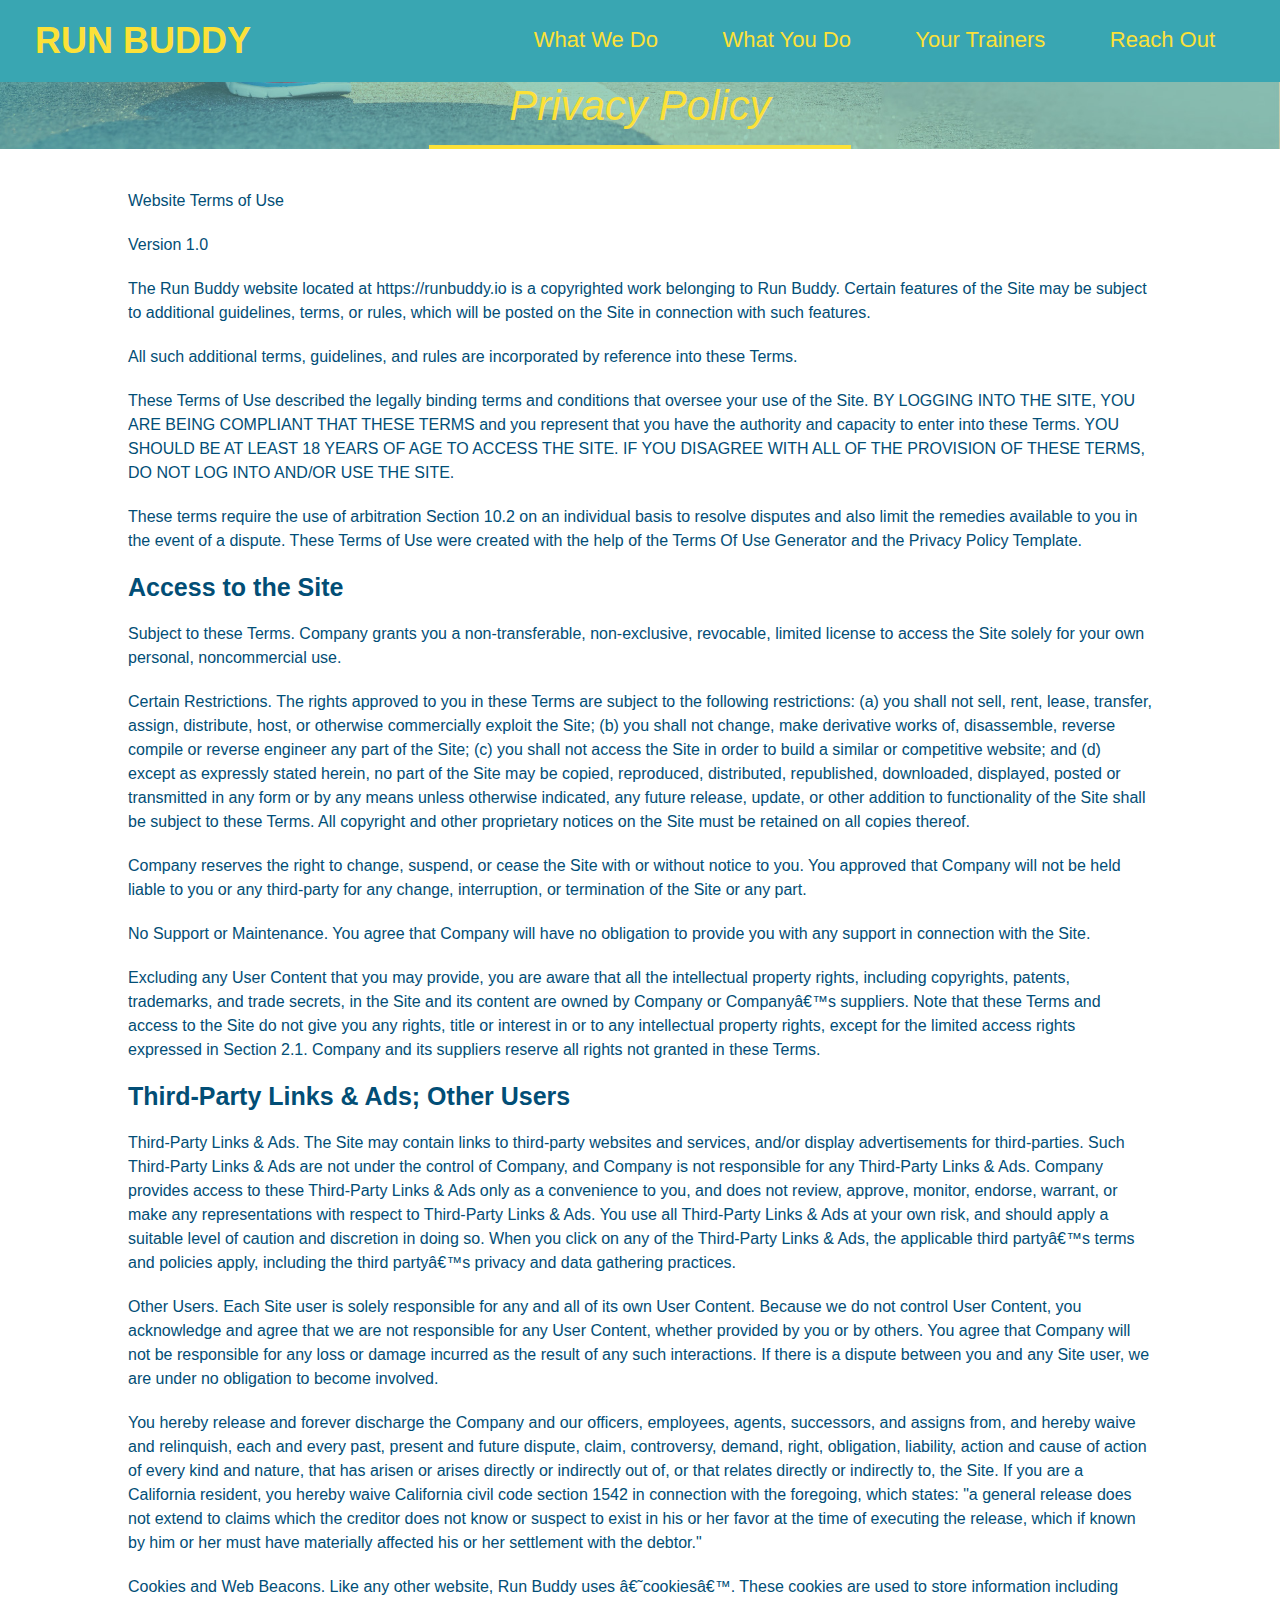
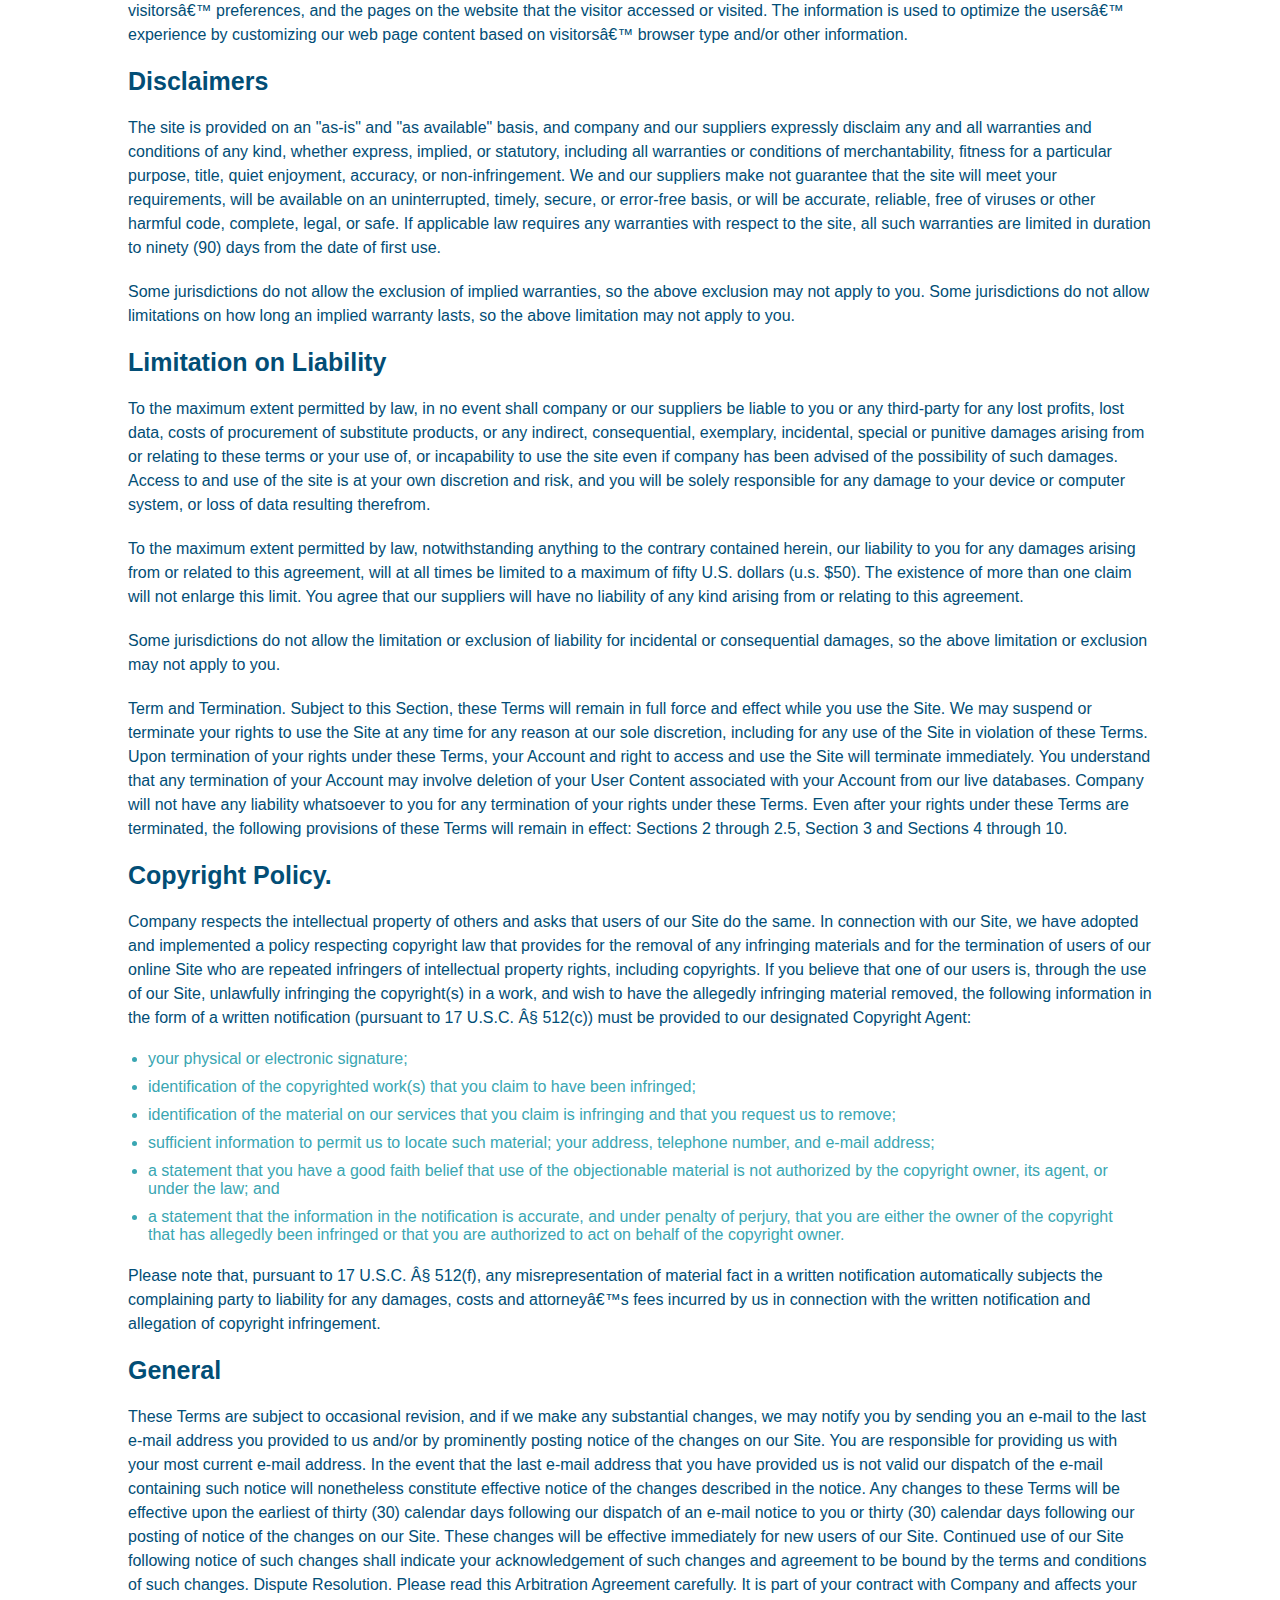
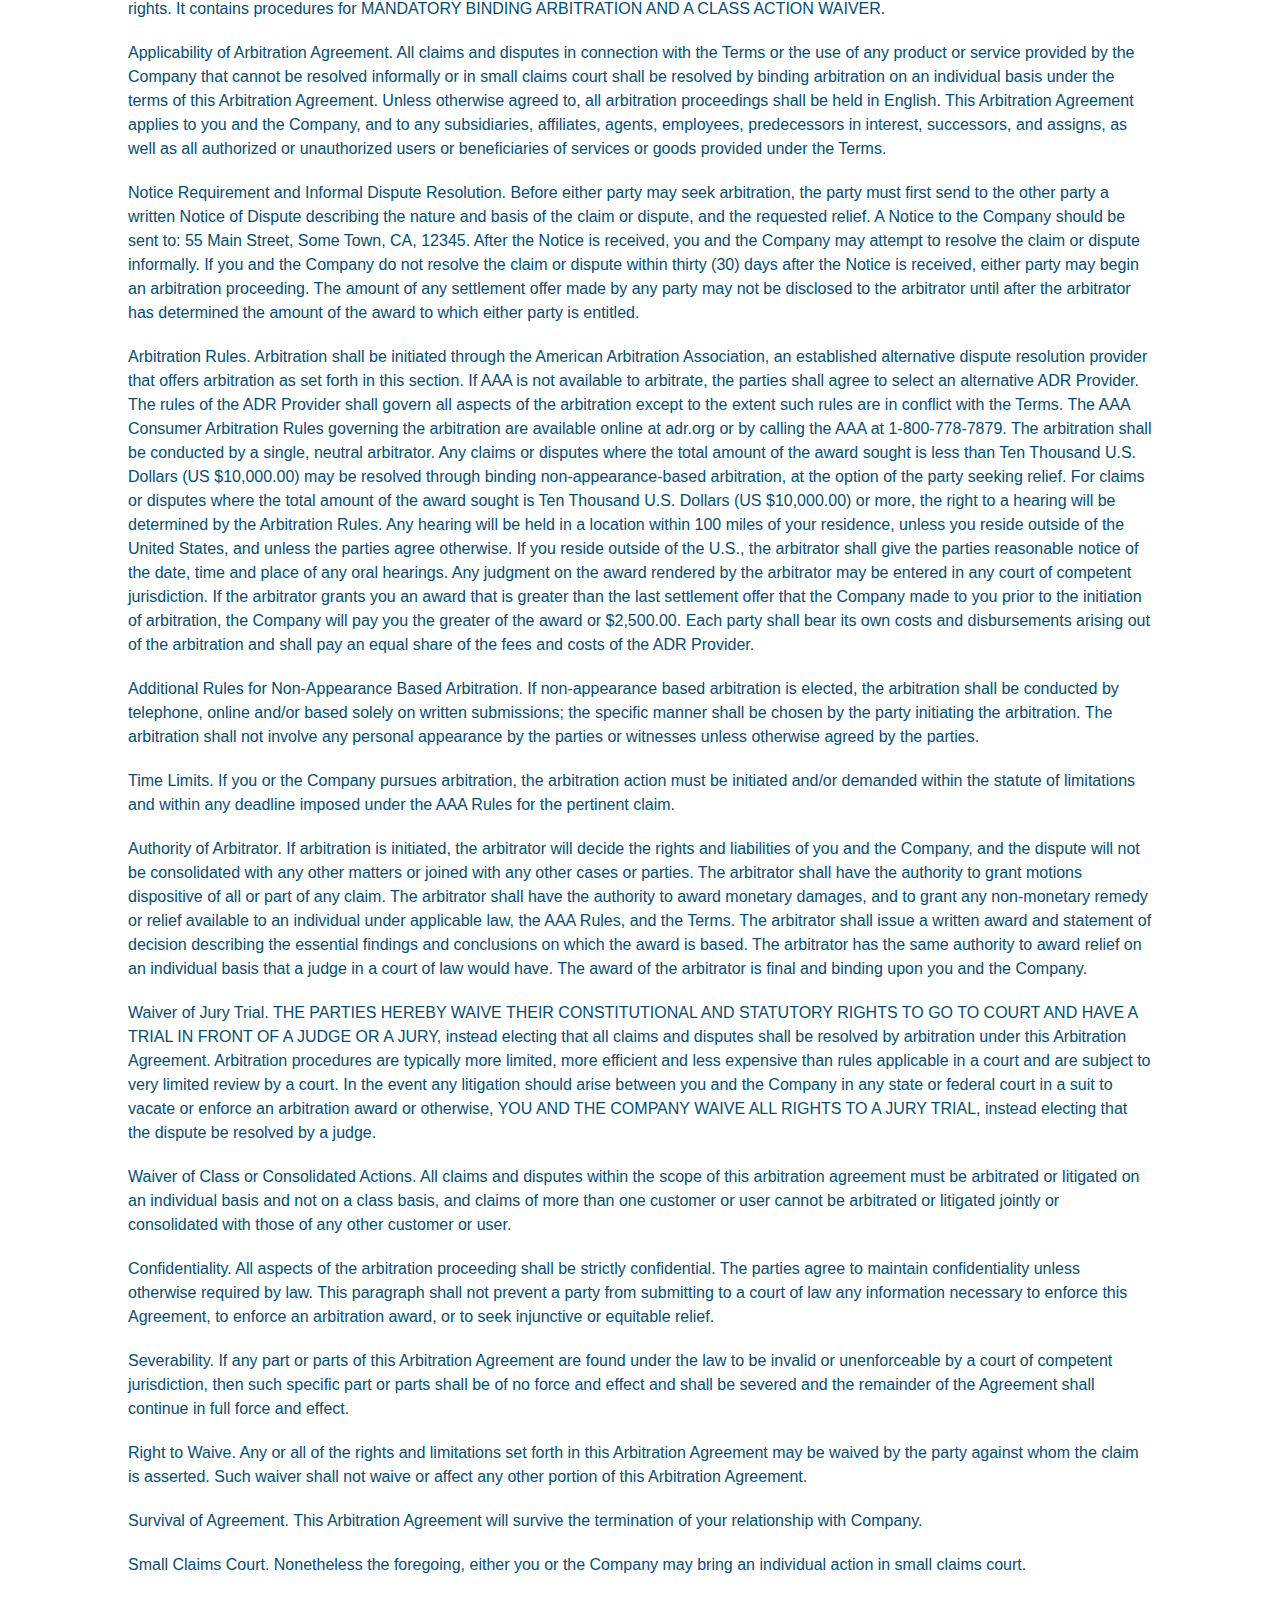
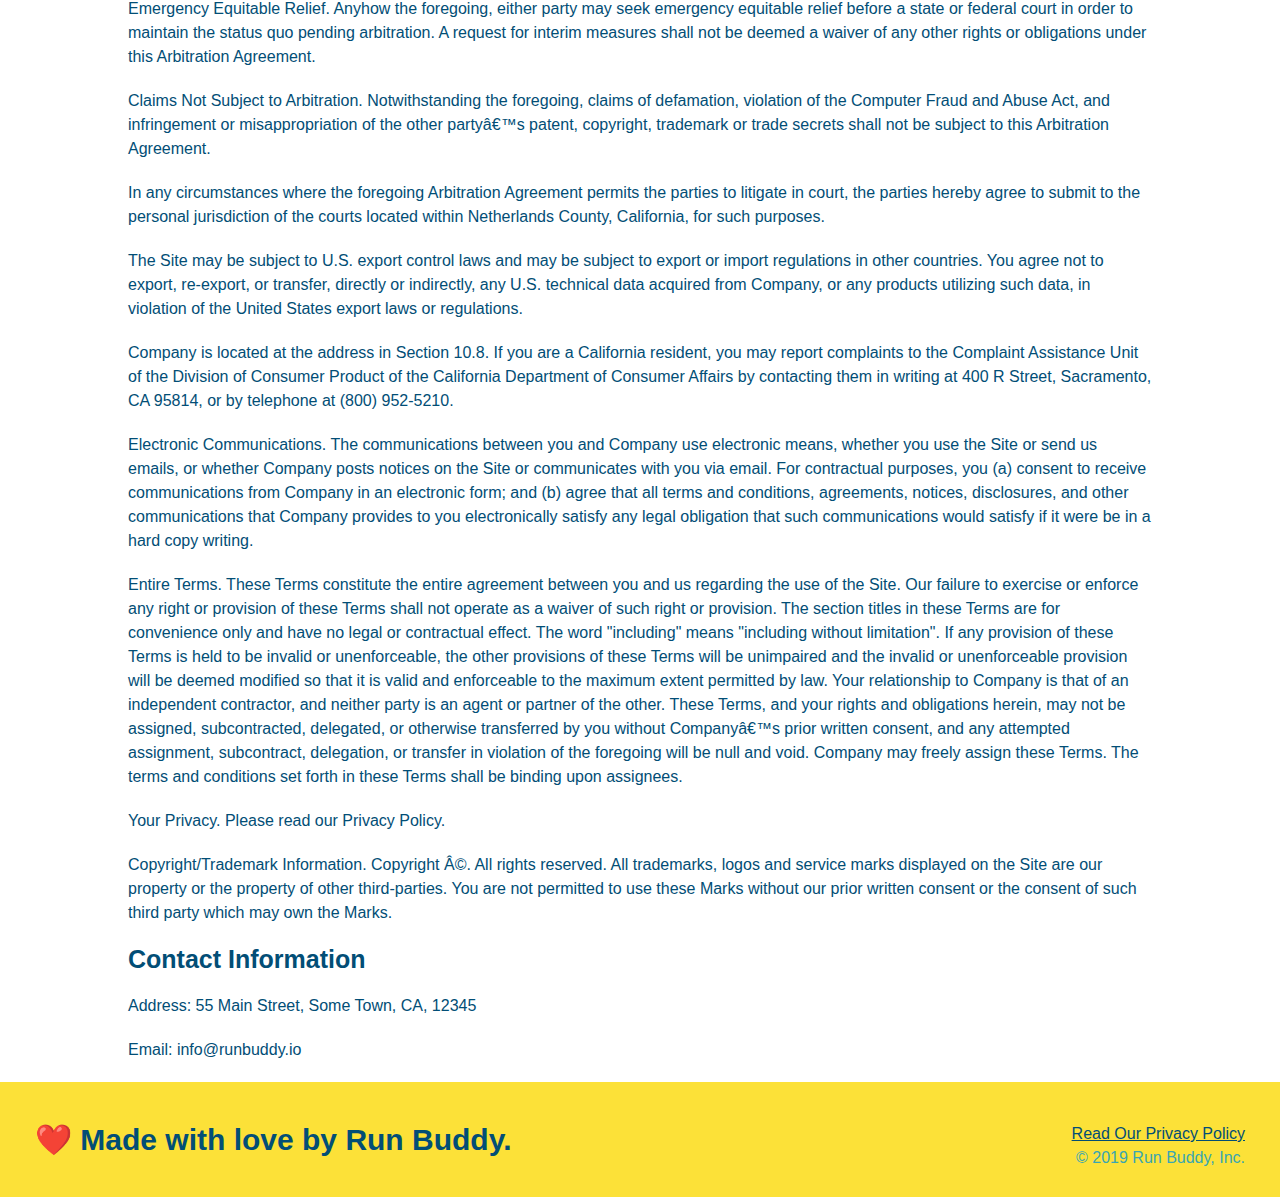
==== privacy-policy.html @ c43a4886 "added privacy policy" ====
<!DOCTYPE html>
<html lang="en">
  
<head>
    <meta charset="UTF-8" />
    <title>Privacy Policy- Run Buddy</title>
    <link rel="stylesheet" href="./assets/css/style.css" />
    <link rel="stylesheet" href="./assets/css/secondary-styles.css" />
  </head>
  
  <body>
<header>
  <h1>
    <a href ="/">
      RUN BUDDY
    </a>
  </h1>
  <nav>
    <ul>
      <li>
        <a href="./index.html#what-we-do">What We Do</a>
      </li>

      <li>
      <a href ="./index.html#what-you-do">What You Do</a>
    </li>

    <li>
      <a href ="./index.html#your-trainers">Your Trainers</a>
    </li>

    <li>
      <a href = "./index.html#reach-out">Reach Out</a>
    </li>

    </ul>
  </nav>
</header>

<section class="hero">
  <h2 class="page-title">
    Privacy Policy
  </h2>
</section>

<article class="secondary-content">

  <p>
    Website Terms of Use
  </p>

  <p>
    Version 1.0
  </p>

  <p>
    The Run Buddy website located at https://runbuddy.io is a copyrighted work belonging to Run Buddy. Certain
    features of the Site may be subject to additional guidelines, terms, or rules, which will be posted on the Site
    in connection with such features.
  </p>

  <p>
    All such additional terms, guidelines, and rules are incorporated by reference into these Terms.
  </p>

  <p>
    These Terms of Use described the legally binding terms and conditions that oversee your use of the Site. BY
    LOGGING INTO THE SITE, YOU ARE BEING COMPLIANT THAT THESE TERMS and you represent that you have the authority
    and capacity to enter into these Terms. YOU SHOULD BE AT LEAST 18 YEARS OF AGE TO ACCESS THE SITE. IF YOU
    DISAGREE WITH ALL OF THE PROVISION OF THESE TERMS, DO NOT LOG INTO AND/OR USE THE SITE.
  </p>

  <p>
    These terms require the use of arbitration Section 10.2 on an individual basis to resolve disputes and also
    limit the remedies available to you in the event of a dispute. These Terms of Use were created with the help of
    the Terms Of Use Generator and the Privacy Policy Template.
  </p>

  <h3>
    Access to the Site
  </h3>

  <p>
    Subject to these Terms. Company grants you a non-transferable, non-exclusive, revocable, limited license to
    access the Site solely for your own personal, noncommercial use.
  </p>

  <p>
    Certain Restrictions. The rights approved to you in these Terms are subject to the following restrictions: (a)
    you shall not sell, rent, lease, transfer, assign, distribute, host, or otherwise commercially exploit the Site;
    (b) you shall not change, make derivative works of, disassemble, reverse compile or reverse engineer any part of
    the Site; (c) you shall not access the Site in order to build a similar or competitive website; and (d) except
    as expressly stated herein, no part of the Site may be copied, reproduced, distributed, republished, downloaded,
    displayed, posted or transmitted in any form or by any means unless otherwise indicated, any future release,
    update, or other addition to functionality of the Site shall be subject to these Terms. All copyright and other
    proprietary notices on the Site must be retained on all copies thereof.
  </p>

  <p>
    Company reserves the right to change, suspend, or cease the Site with or without notice to you. You approved
    that Company will not be held liable to you or any third-party for any change, interruption, or termination of
    the Site or any part.
  </p>

  <p>
    No Support or Maintenance. You agree that Company will have no obligation to provide you with any support in
    connection with the Site.
  </p>

  <p>
    Excluding any User Content that you may provide, you are aware that all the intellectual property rights,
    including copyrights, patents, trademarks, and trade secrets, in the Site and its content are owned by Company
    or Companyâ€™s suppliers. Note that these Terms and access to the Site do not give you any rights, title or
    interest in or to any intellectual property rights, except for the limited access rights expressed in Section
    2.1. Company and its suppliers reserve all rights not granted in these Terms.
  </p>

  <h3>
    Third-Party Links & Ads; Other Users
  </h3>

  <p>
    Third-Party Links & Ads. The Site may contain links to third-party websites and services, and/or display
    advertisements for third-parties. Such Third-Party Links & Ads are not under the control of Company, and Company
    is not responsible for any Third-Party Links & Ads. Company provides access to these Third-Party Links & Ads
    only as a convenience to you, and does not review, approve, monitor, endorse, warrant, or make any
    representations with respect to Third-Party Links & Ads. You use all Third-Party Links & Ads at your own risk,
    and should apply a suitable level of caution and discretion in doing so. When you click on any of the
    Third-Party Links & Ads, the applicable third partyâ€™s terms and policies apply, including the third partyâ€™s
    privacy and data gathering practices.
  </p>

  <p>
    Other Users. Each Site user is solely responsible for any and all of its own User Content. Because we do not
    control User Content, you acknowledge and agree that we are not responsible for any User Content, whether
    provided by you or by others. You agree that Company will not be responsible for any loss or damage incurred as
    the result of any such interactions. If there is a dispute between you and any Site user, we are under no
    obligation to become involved.
  </p>

  <p>
    You hereby release and forever discharge the Company and our officers, employees, agents, successors, and
    assigns from, and hereby waive and relinquish, each and every past, present and future dispute, claim,
    controversy, demand, right, obligation, liability, action and cause of action of every kind and nature, that has
    arisen or arises directly or indirectly out of, or that relates directly or indirectly to, the Site. If you are
    a California resident, you hereby waive California civil code section 1542 in connection with the foregoing,
    which states: "a general release does not extend to claims which the creditor does not know or suspect to exist
    in his or her favor at the time of executing the release, which if known by him or her must have materially
    affected his or her settlement with the debtor."
  </p>

  <p>
    Cookies and Web Beacons. Like any other website, Run Buddy uses â€˜cookiesâ€™. These cookies are used to store
    information including visitorsâ€™ preferences, and the pages on the website that the visitor accessed or visited.
    The information is used to optimize the usersâ€™ experience by customizing our web page content based on visitorsâ€™
    browser type and/or other information.
  </p>

  <h3>
    Disclaimers
  </h3>

  <p>
    The site is provided on an "as-is" and "as available" basis, and company and our suppliers expressly disclaim
    any and all warranties and conditions of any kind, whether express, implied, or statutory, including all
    warranties or conditions of merchantability, fitness for a particular purpose, title, quiet enjoyment, accuracy,
    or non-infringement. We and our suppliers make not guarantee that the site will meet your requirements, will be
    available on an uninterrupted, timely, secure, or error-free basis, or will be accurate, reliable, free of
    viruses or other harmful code, complete, legal, or safe. If applicable law requires any warranties with respect
    to the site, all such warranties are limited in duration to ninety (90) days from the date of first use.
  </p>

  <p>
    Some jurisdictions do not allow the exclusion of implied warranties, so the above exclusion may not apply to
    you. Some jurisdictions do not allow limitations on how long an implied warranty lasts, so the above limitation
    may not apply to you.
  </p>

  <h3>
    Limitation on Liability
  </h3>

  <p>
    To the maximum extent permitted by law, in no event shall company or our suppliers be liable to you or any
    third-party for any lost profits, lost data, costs of procurement of substitute products, or any indirect,
    consequential, exemplary, incidental, special or punitive damages arising from or relating to these terms or
    your use of, or incapability to use the site even if company has been advised of the possibility of such
    damages. Access to and use of the site is at your own discretion and risk, and you will be solely responsible
    for any damage to your device or computer system, or loss of data resulting therefrom.
  </p>

  <p>
    To the maximum extent permitted by law, notwithstanding anything to the contrary contained herein, our liability
    to you for any damages arising from or related to this agreement, will at all times be limited to a maximum of
    fifty U.S. dollars (u.s. $50). The existence of more than one claim will not enlarge this limit. You agree that
    our suppliers will have no liability of any kind arising from or relating to this agreement.
  </p>

  <p>
    Some jurisdictions do not allow the limitation or exclusion of liability for incidental or consequential
    damages, so the above limitation or exclusion may not apply to you.
  </p>

  <p>
    Term and Termination. Subject to this Section, these Terms will remain in full force and effect while you use
    the Site. We may suspend or terminate your rights to use the Site at any time for any reason at our sole
    discretion, including for any use of the Site in violation of these Terms. Upon termination of your rights under
    these Terms, your Account and right to access and use the Site will terminate immediately. You understand that
    any termination of your Account may involve deletion of your User Content associated with your Account from our
    live databases. Company will not have any liability whatsoever to you for any termination of your rights under
    these Terms. Even after your rights under these Terms are terminated, the following provisions of these Terms
    will remain in effect: Sections 2 through 2.5, Section 3 and Sections 4 through 10.
  </p>

  <h3>
    Copyright Policy.
  </h3>

  <p>
    Company respects the intellectual property of others and asks that users of our Site do the same. In connection
    with our Site, we have adopted and implemented a policy respecting copyright law that provides for the removal
    of any infringing materials and for the termination of users of our online Site who are repeated infringers of
    intellectual property rights, including copyrights. If you believe that one of our users is, through the use of
    our Site, unlawfully infringing the copyright(s) in a work, and wish to have the allegedly infringing material
    removed, the following information in the form of a written notification (pursuant to 17 U.S.C. Â§ 512(c)) must
    be provided to our designated Copyright Agent:
  </p>

  <ul>
    <li>
      your physical or electronic signature;
    </li>
    <li>
      identification of the copyrighted work(s) that you claim to have been infringed;
    </li>
    <li>
      identification of the material on our services that you claim is infringing and that you request us to remove;
    </li>
    <li>
      sufficient information to permit us to locate such material; your address, telephone number, and e-mail
      address;
    </li>
    <li>
      a statement that you have a good faith belief that use of the objectionable material is not authorized by the
      copyright owner, its agent, or under the law; and
    </li>
    <li>
      a statement that the information in the notification is accurate, and under penalty of perjury, that you are
      either the owner of the copyright that has allegedly been infringed or that you are authorized to act on
      behalf of the copyright owner.
    </li>
  </ul>

  <p>
    Please note that, pursuant to 17 U.S.C. Â§ 512(f), any misrepresentation of material fact in a written
    notification automatically subjects the complaining party to liability for any damages, costs and attorneyâ€™s
    fees incurred by us in connection with the written notification and allegation of copyright infringement.
  </p>

  <h3>
    General
  </h3>

  <p>
    These Terms are subject to occasional revision, and if we make any substantial changes, we may notify you by
    sending you an e-mail to the last e-mail address you provided to us and/or by prominently posting notice of the
    changes on our Site. You are responsible for providing us with your most current e-mail address. In the event
    that the last e-mail address that you have provided us is not valid our dispatch of the e-mail containing such
    notice will nonetheless constitute effective notice of the changes described in the notice. Any changes to these
    Terms will be effective upon the earliest of thirty (30) calendar days following our dispatch of an e-mail
    notice to you or thirty (30) calendar days following our posting of notice of the changes on our Site. These
    changes will be effective immediately for new users of our Site. Continued use of our Site following notice of
    such changes shall indicate your acknowledgement of such changes and agreement to be bound by the terms and
    conditions of such changes. Dispute Resolution. Please read this Arbitration Agreement carefully. It is part of
    your contract with Company and affects your rights. It contains procedures for MANDATORY BINDING ARBITRATION AND
    A CLASS ACTION WAIVER.
  </p>

  <p>
    Applicability of Arbitration Agreement. All claims and disputes in connection with the Terms or the use of any
    product or service provided by the Company that cannot be resolved informally or in small claims court shall be
    resolved by binding arbitration on an individual basis under the terms of this Arbitration Agreement. Unless
    otherwise agreed to, all arbitration proceedings shall be held in English. This Arbitration Agreement applies to
    you and the Company, and to any subsidiaries, affiliates, agents, employees, predecessors in interest,
    successors, and assigns, as well as all authorized or unauthorized users or beneficiaries of services or goods
    provided under the Terms.
  </p>

  <p>
    Notice Requirement and Informal Dispute Resolution. Before either party may seek arbitration, the party must
    first send to the other party a written Notice of Dispute describing the nature and basis of the claim or
    dispute, and the requested relief. A Notice to the Company should be sent to: 55 Main Street, Some Town, CA,
    12345. After the Notice is received, you and the Company may attempt to resolve the claim or dispute informally.
    If you and the Company do not resolve the claim or dispute within thirty (30) days after the Notice is received,
    either party may begin an arbitration proceeding. The amount of any settlement offer made by any party may not
    be disclosed to the arbitrator until after the arbitrator has determined the amount of the award to which either
    party is entitled.
  </p>

  <p>
    Arbitration Rules. Arbitration shall be initiated through the American Arbitration Association, an established
    alternative dispute resolution provider that offers arbitration as set forth in this section. If AAA is not
    available to arbitrate, the parties shall agree to select an alternative ADR Provider. The rules of the ADR
    Provider shall govern all aspects of the arbitration except to the extent such rules are in conflict with the
    Terms. The AAA Consumer Arbitration Rules governing the arbitration are available online at adr.org or by
    calling the AAA at 1-800-778-7879. The arbitration shall be conducted by a single, neutral arbitrator. Any
    claims or disputes where the total amount of the award sought is less than Ten Thousand U.S. Dollars (US
    $10,000.00) may be resolved through binding non-appearance-based arbitration, at the option of the party seeking
    relief. For claims or disputes where the total amount of the award sought is Ten Thousand U.S. Dollars (US
    $10,000.00) or more, the right to a hearing will be determined by the Arbitration Rules. Any hearing will be
    held in a location within 100 miles of your residence, unless you reside outside of the United States, and
    unless the parties agree otherwise. If you reside outside of the U.S., the arbitrator shall give the parties
    reasonable notice of the date, time and place of any oral hearings. Any judgment on the award rendered by the
    arbitrator may be entered in any court of competent jurisdiction. If the arbitrator grants you an award that is
    greater than the last settlement offer that the Company made to you prior to the initiation of arbitration, the
    Company will pay you the greater of the award or $2,500.00. Each party shall bear its own costs and
    disbursements arising out of the arbitration and shall pay an equal share of the fees and costs of the ADR
    Provider.
  </p>

  <p>
    Additional Rules for Non-Appearance Based Arbitration. If non-appearance based arbitration is elected, the
    arbitration shall be conducted by telephone, online and/or based solely on written submissions; the specific
    manner shall be chosen by the party initiating the arbitration. The arbitration shall not involve any personal
    appearance by the parties or witnesses unless otherwise agreed by the parties.
  </p>

  <p>
    Time Limits. If you or the Company pursues arbitration, the arbitration action must be initiated and/or demanded
    within the statute of limitations and within any deadline imposed under the AAA Rules for the pertinent claim.
  </p>

  <p>
    Authority of Arbitrator. If arbitration is initiated, the arbitrator will decide the rights and liabilities of
    you and the Company, and the dispute will not be consolidated with any other matters or joined with any other
    cases or parties. The arbitrator shall have the authority to grant motions dispositive of all or part of any
    claim. The arbitrator shall have the authority to award monetary damages, and to grant any non-monetary remedy
    or relief available to an individual under applicable law, the AAA Rules, and the Terms. The arbitrator shall
    issue a written award and statement of decision describing the essential findings and conclusions on which the
    award is based. The arbitrator has the same authority to award relief on an individual basis that a judge in a
    court of law would have. The award of the arbitrator is final and binding upon you and the Company.
  </p>

  <p>
    Waiver of Jury Trial. THE PARTIES HEREBY WAIVE THEIR CONSTITUTIONAL AND STATUTORY RIGHTS TO GO TO COURT AND HAVE
    A TRIAL IN FRONT OF A JUDGE OR A JURY, instead electing that all claims and disputes shall be resolved by
    arbitration under this Arbitration Agreement. Arbitration procedures are typically more limited, more efficient
    and less expensive than rules applicable in a court and are subject to very limited review by a court. In the
    event any litigation should arise between you and the Company in any state or federal court in a suit to vacate
    or enforce an arbitration award or otherwise, YOU AND THE COMPANY WAIVE ALL RIGHTS TO A JURY TRIAL, instead
    electing that the dispute be resolved by a judge.
  </p>

  <p>
    Waiver of Class or Consolidated Actions. All claims and disputes within the scope of this arbitration agreement
    must be arbitrated or litigated on an individual basis and not on a class basis, and claims of more than one
    customer or user cannot be arbitrated or litigated jointly or consolidated with those of any other customer or
    user.
  </p>

  <p>
    Confidentiality. All aspects of the arbitration proceeding shall be strictly confidential. The parties agree to
    maintain confidentiality unless otherwise required by law. This paragraph shall not prevent a party from
    submitting to a court of law any information necessary to enforce this Agreement, to enforce an arbitration
    award, or to seek injunctive or equitable relief.
  </p>

  <p>
    Severability. If any part or parts of this Arbitration Agreement are found under the law to be invalid or
    unenforceable by a court of competent jurisdiction, then such specific part or parts shall be of no force and
    effect and shall be severed and the remainder of the Agreement shall continue in full force and effect.
  </p>

  <p>
    Right to Waive. Any or all of the rights and limitations set forth in this Arbitration Agreement may be waived
    by the party against whom the claim is asserted. Such waiver shall not waive or affect any other portion of this
    Arbitration Agreement.
  </p>

  <p>
    Survival of Agreement. This Arbitration Agreement will survive the termination of your relationship with
    Company.
  </p>

  <p>
    Small Claims Court. Nonetheless the foregoing, either you or the Company may bring an individual action in small
    claims court.
  </p>

  <p>
    Emergency Equitable Relief. Anyhow the foregoing, either party may seek emergency equitable relief before a
    state or federal court in order to maintain the status quo pending arbitration. A request for interim measures
    shall not be deemed a waiver of any other rights or obligations under this Arbitration Agreement.
  </p>

  <p>
    Claims Not Subject to Arbitration. Notwithstanding the foregoing, claims of defamation, violation of the
    Computer Fraud and Abuse Act, and infringement or misappropriation of the other partyâ€™s patent, copyright,
    trademark or trade secrets shall not be subject to this Arbitration Agreement.
  </p>

  <p>
    In any circumstances where the foregoing Arbitration Agreement permits the parties to litigate in court, the
    parties hereby agree to submit to the personal jurisdiction of the courts located within Netherlands County,
    California, for such purposes.
  </p>

  <p>
    The Site may be subject to U.S. export control laws and may be subject to export or import regulations in other
    countries. You agree not to export, re-export, or transfer, directly or indirectly, any U.S. technical data
    acquired from Company, or any products utilizing such data, in violation of the United States export laws or
    regulations.
  </p>

  <p>
    Company is located at the address in Section 10.8. If you are a California resident, you may report complaints
    to the Complaint Assistance Unit of the Division of Consumer Product of the California Department of Consumer
    Affairs by contacting them in writing at 400 R Street, Sacramento, CA 95814, or by telephone at (800) 952-5210.
  </p>

  <p>
    Electronic Communications. The communications between you and Company use electronic means, whether you use the
    Site or send us emails, or whether Company posts notices on the Site or communicates with you via email. For
    contractual purposes, you (a) consent to receive communications from Company in an electronic form; and (b)
    agree that all terms and conditions, agreements, notices, disclosures, and other communications that Company
    provides to you electronically satisfy any legal obligation that such communications would satisfy if it were be
    in a hard copy writing.
  </p>

  <p>
    Entire Terms. These Terms constitute the entire agreement between you and us regarding the use of the Site. Our
    failure to exercise or enforce any right or provision of these Terms shall not operate as a waiver of such right
    or provision. The section titles in these Terms are for convenience only and have no legal or contractual
    effect. The word "including" means "including without limitation". If any provision of these Terms is held to be
    invalid or unenforceable, the other provisions of these Terms will be unimpaired and the invalid or
    unenforceable provision will be deemed modified so that it is valid and enforceable to the maximum extent
    permitted by law. Your relationship to Company is that of an independent contractor, and neither party is an
    agent or partner of the other. These Terms, and your rights and obligations herein, may not be assigned,
    subcontracted, delegated, or otherwise transferred by you without Companyâ€™s prior written consent, and any
    attempted assignment, subcontract, delegation, or transfer in violation of the foregoing will be null and void.
    Company may freely assign these Terms. The terms and conditions set forth in these Terms shall be binding upon
    assignees.
  </p>

  <p>
    Your Privacy. Please read our Privacy Policy.
  </p>

  <p>
    Copyright/Trademark Information. Copyright Â©. All rights reserved. All trademarks, logos and service marks
    displayed on the Site are our property or the property of other third-parties. You are not permitted to use
    these Marks without our prior written consent or the consent of such third party which may own the Marks.
  </p>

  <h3>
    Contact Information
  </h3>

  <p>
    Address: 55 Main Street, Some Town, CA, 12345
  </p>

  <p>
    Email: info@runbuddy.io
  </p>

</article>

<footer>
  <h2>❤️ Made with love by Run Buddy.</h2>
  <div>
    <a href="#">Read Our Privacy Policy</a><br />
    &copy; 2019 Run Buddy, Inc.
  </div>
</footer>
</body>
</html>
---- assets/css/style.css ----
* {
  margin: 0;
  padding: 0;
  box-sizing: border-box;
}

body {
  color: #39a6b2;
  font-family: Helvetica, Arial, sans-serif;
}

header {
  padding: 20px 35px;
  background-color: #39a6b2;
}

header h1 {
  font-weight: bold;
  font-size: 36px;
  color: #fce138;
  margin: 0;
  display: inline;
}

.intro {
  text-align: center;
}

.intro p {
  line-height: 1.7;
  color: #39a6b2;
  width: 80%;
  font-size: 20px;
  margin: 0px auto;
}

header a {
  text-decoration: none;
  color: #fce138;
}

header nav {
  float: right;
  margin: 7px 0;
}

header nav ul li {
  display: inline;
}

header nav ul li a {
  margin: 0 30px;
  font-weight: lighter;
  font-size: 22px;
}

form input {
  border: 1px solid #024e76;
  display: block;
  padding: 7px 10px;
  font-size: 16px;
  color: #024e76;
  width: 100%;
  margin-bottom: 15px;
}

.hero-form label {
  margin: 0 5px;
}

.hero h3 {
font-size: 24px;
margin: 0px
}

.hero-form p {
  margin: 5px 0 15px 0
}

footer {
  background: #fce138;
  width: 100%;
  padding: 40px 35px;
}

footer h2 {
  display: inline;
  color: #024e76;
  font-size: 30px;
  margin: 0;
}

footer div {
  float: right;
  line-height: 1.5;
  text-align: right;
}

footer a {
  color: #024e76;
}

.hero {
  background-image: url("../images/hero-bg.jpg");
  height: 600px;
  background-size: cover;
  background-position: center;
  position: relative;
}

.hero-form {
  border: 3px solid #024e76;
  background-color: #fce138;
  padding: 20px;
  width: 500px;
  color: #024e76;
  position: absolute;
  bottom: 120px;
  right: 140px;
}

.hero-form button {
  color: #fce138;
  background-color: #024e76;
  border: none;
  padding: 10px 20px;
  font-size: 16px;
}

.steps {
  text-align: center;
  background: #fce138;
}

.section-title {
  font-size: 55px;
  color: #024e76;
  margin-bottom: 35px;
  padding: 0 100px 20px 100px;
  display: inline-block;
  border-bottom: 3px solid;
}

.primary-border {
  border-color: #fce138;
}

.secondary-border {
  border-color: #39a6b2;
}

.steps div {
  margin-bottom: 80px;
}

.steps img {
  width: 15%;
  margin: 10px 0;
}

.steps h3 {
  color: #024e76;
  font-size: 46px;
  margin-top: 10px;
}

.steps p {
  color: #39a6b2;
  font-size: 23px;
}

.steps span {
  font-size: 38px;
}

.trainers {
  text-align: center;
}

.trainer {
  width: 900px;
  margin: 0 auto 30px auto;
  background: #024e76;
  color: #fce138;
  overflow: auto
}

.trainer img {
  width: 35%;
  float: left;
}

.trainer-bio {
  padding: 35px;
  float: left;
  width: 65%;
}

.text-left {
  text-align: left;
}

.text-right {
  text-align: right;
}

.trainer-bio h3 {
  font-size: 32px;
  margin-bottom: 8px;
}

.trainer-bio h4 {
  font-weight: lighter;
  font-size: 26px;
  margin-bottom: 25px;
}

.trainer-bio p {
  font-size: 17px;
  line-height: 1.3;
}

.contact {
  background: #024e76;
  text-align: center;
}

.contact h2 {
  color: #fce138;
}

.contact-info iframe {
  width: 400px;
  height: 400px;
}

.contact-info div {
  width: 410px;
  display: inline-block;
  vertical-align: top;
  text-align: left;
  margin: 30px 0 0 60px;
  color: white;
}

.contact-info h3 {
  color: #fce138;
  font-size: 32px;
}

.contact-info p, 
.contact-info address {
  margin: 20px 0;
  line-height: 1.5;
  font-size: 20px;
  font-style: normal;
}

.contact-info a {
  color: #fce138;
}
---- assets/css/secondary-styles.css ----
.hero {
  background-position: bottom;
  height: auto;
  text-align: center;
  margin-bottom: 40px;
}

.page-title {
color: #fce138;
display: inline-block;
border-bottom: 4px solid #fce138;
padding: 0px 80px 15px 80px;
font-weight: normal;
font-size: 42px;
font-style: italic;
}

.secondary-content {
  width: 80%;
  margin: 0 auto;
  color: #024e76;
}

.secondary-content h3 {
  font-size: 25px;
  margin: 20px 0;
}

.secondary-content p {
  font-size: 16px;
  line-height: 1.5;
  margin: 20px 0;
}

.secondary-content ul {
  margin: 15px 20px;
}

.secondary-content li {
  color: #39a6b2;
  margin: 10px 0;
}
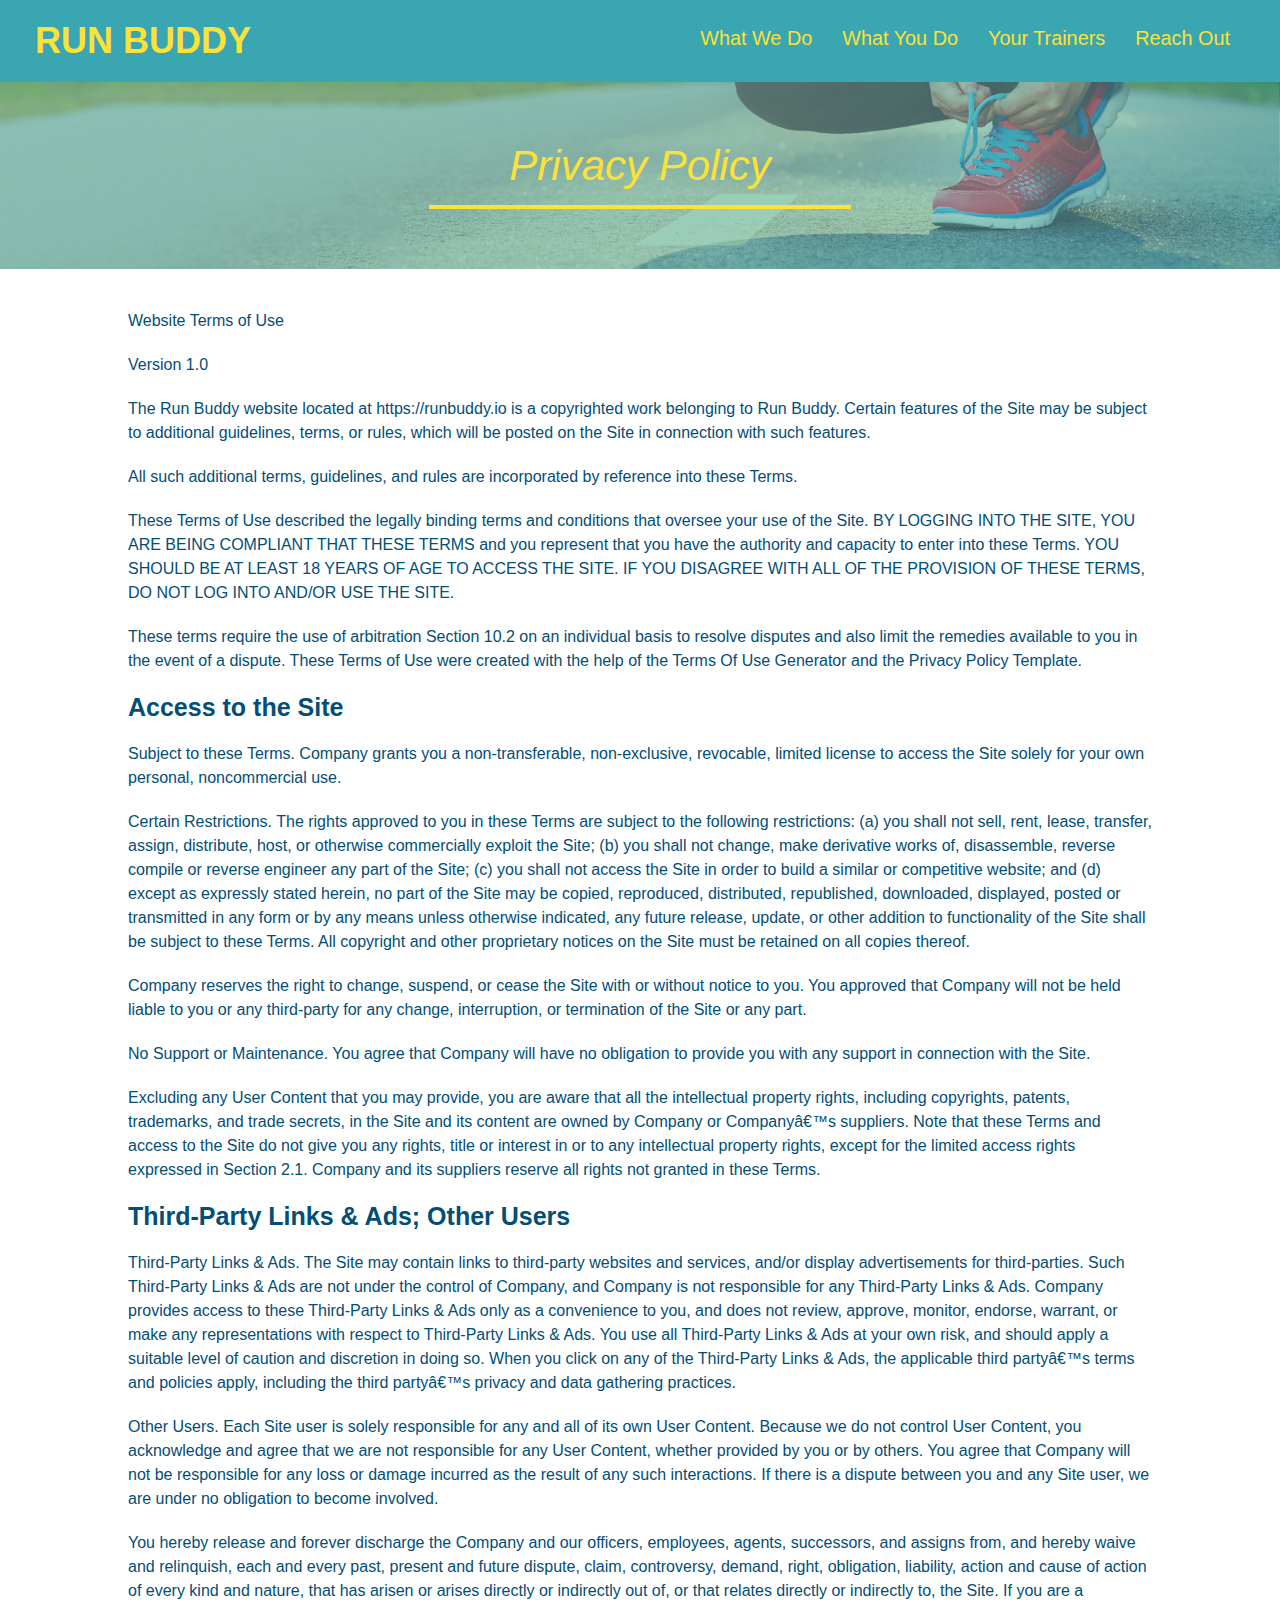
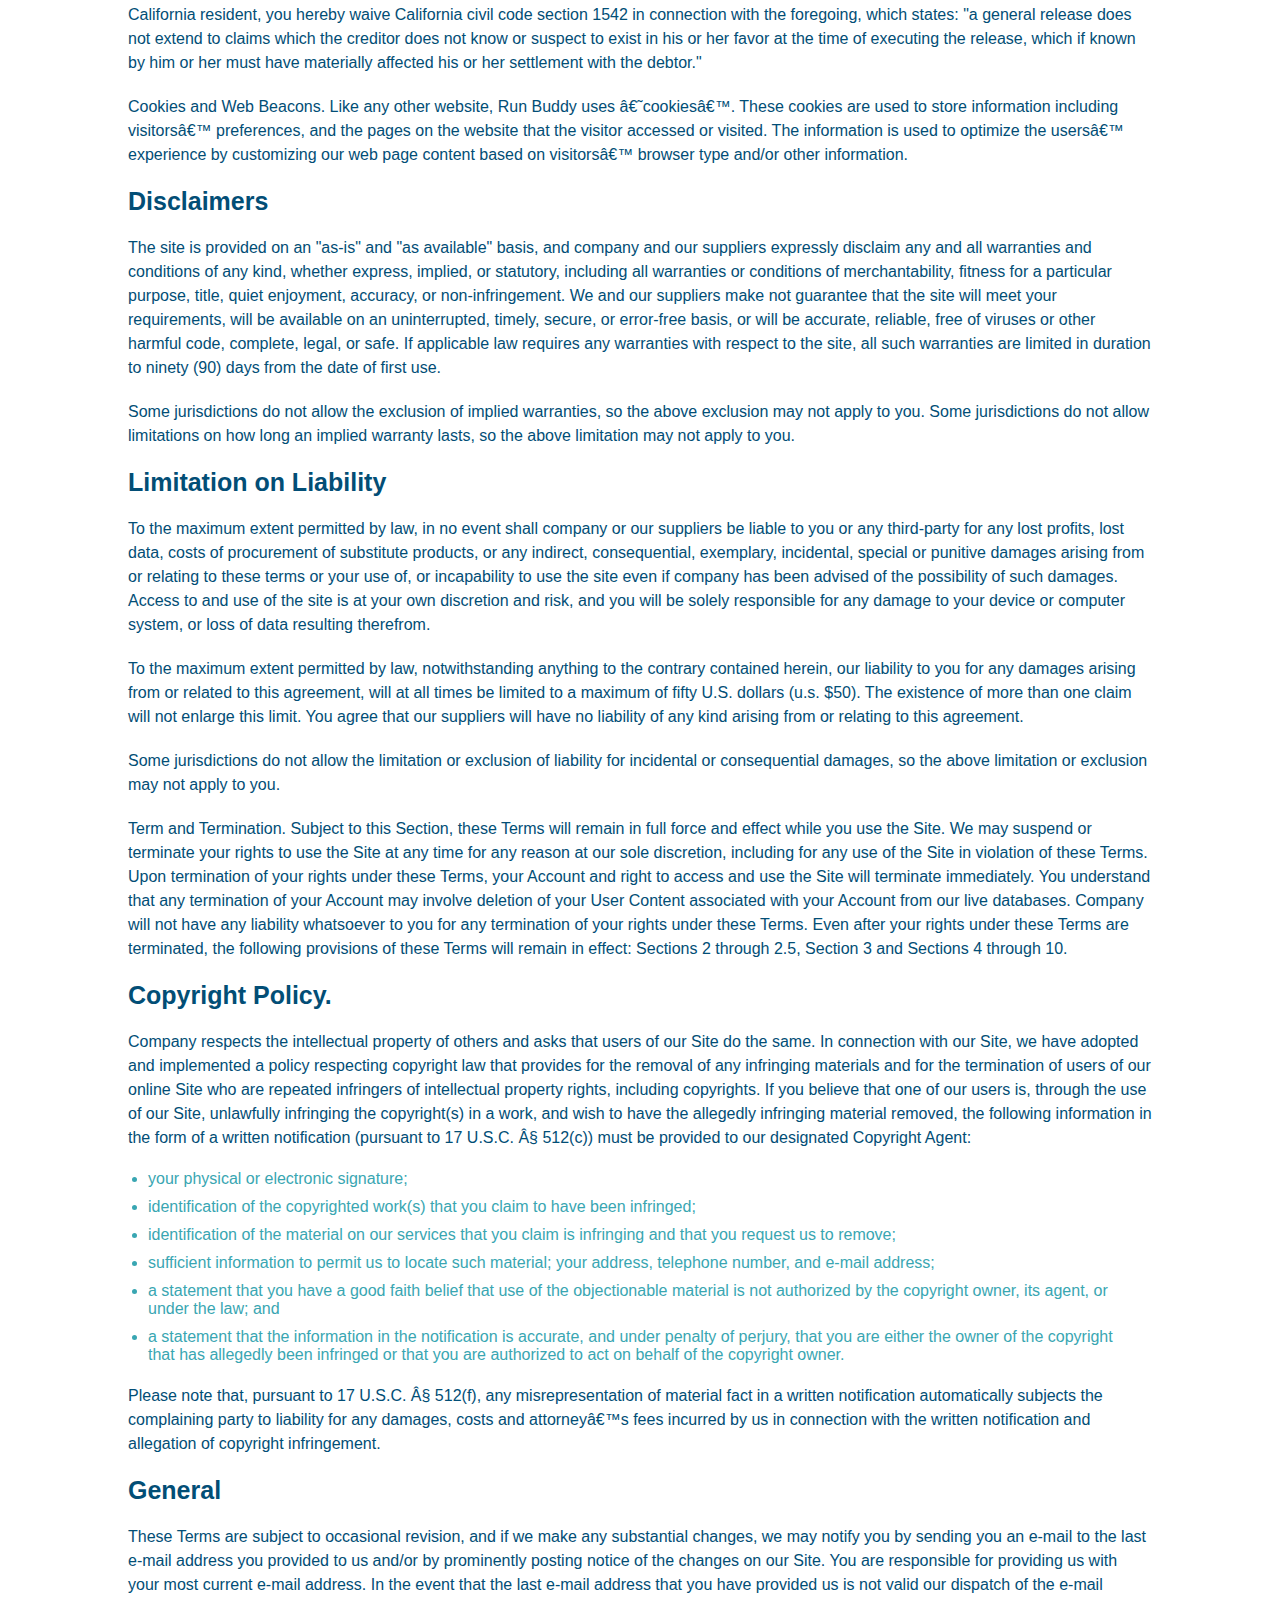
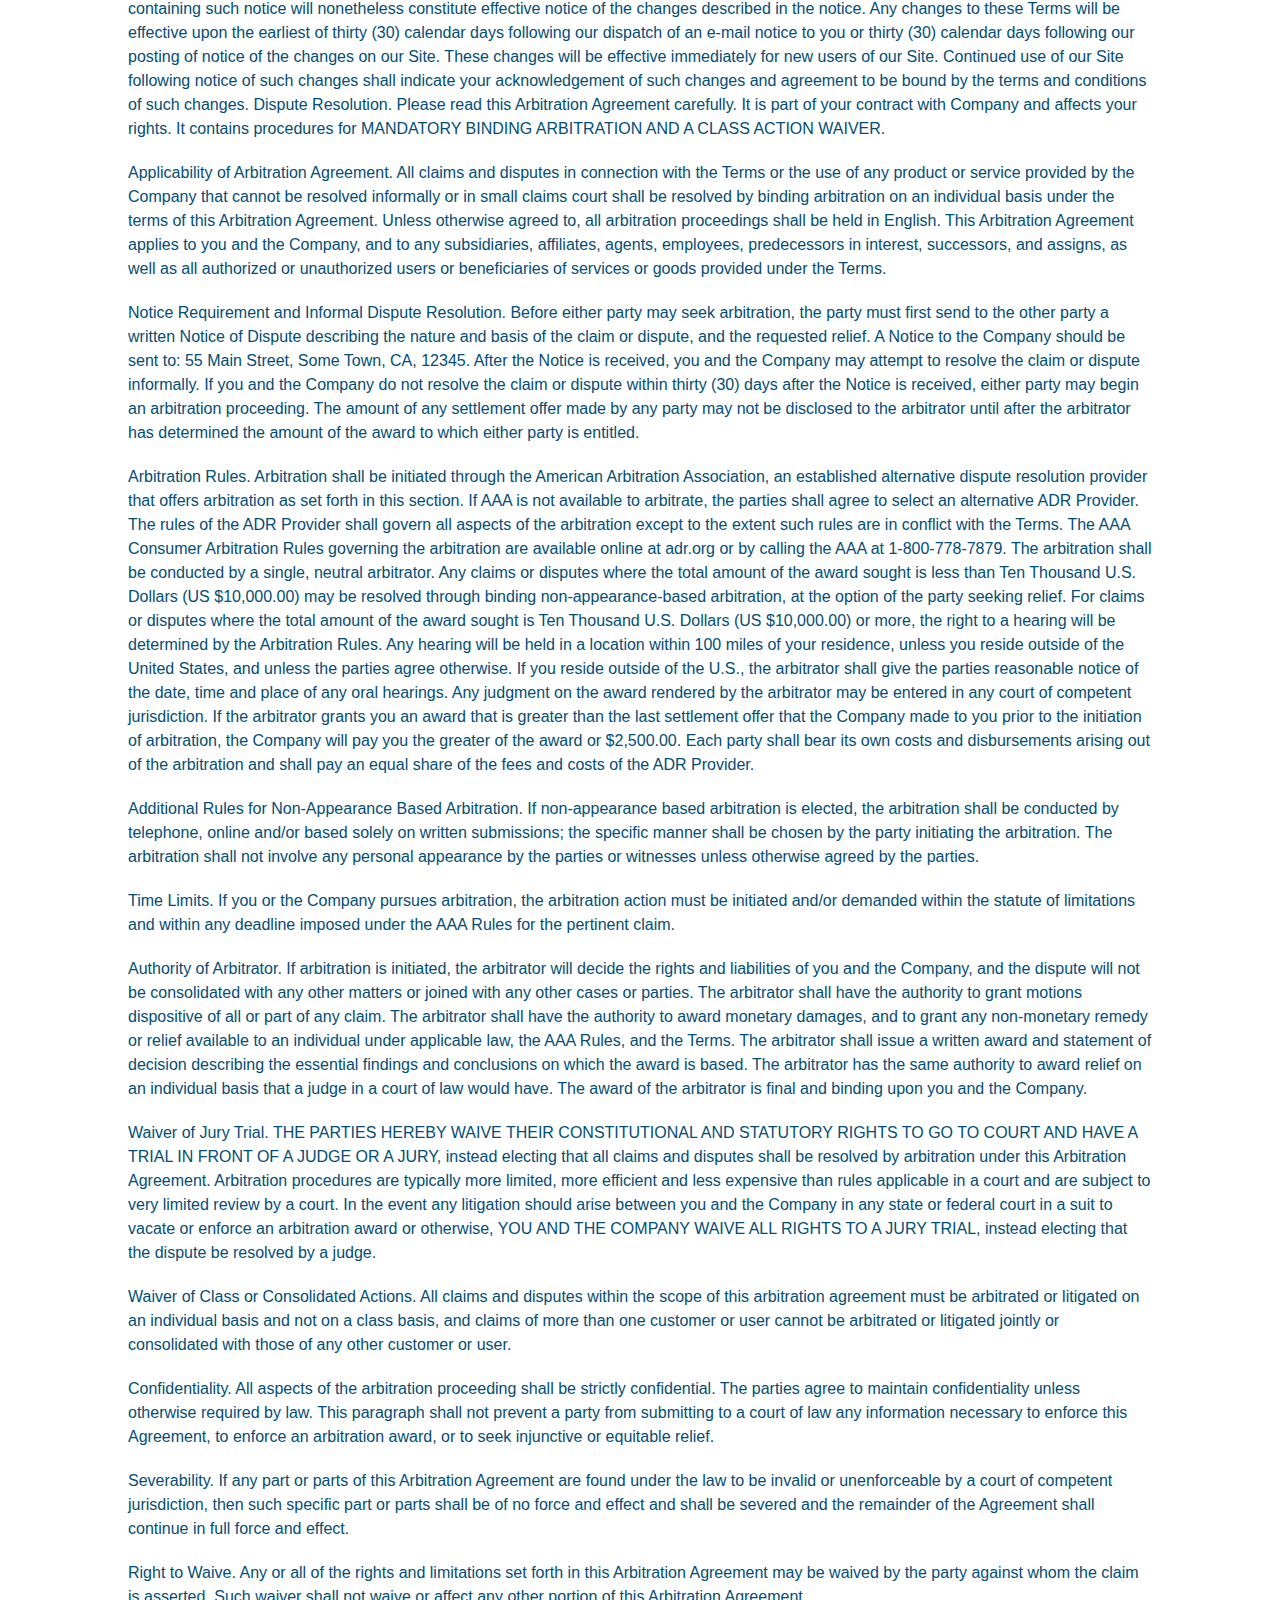
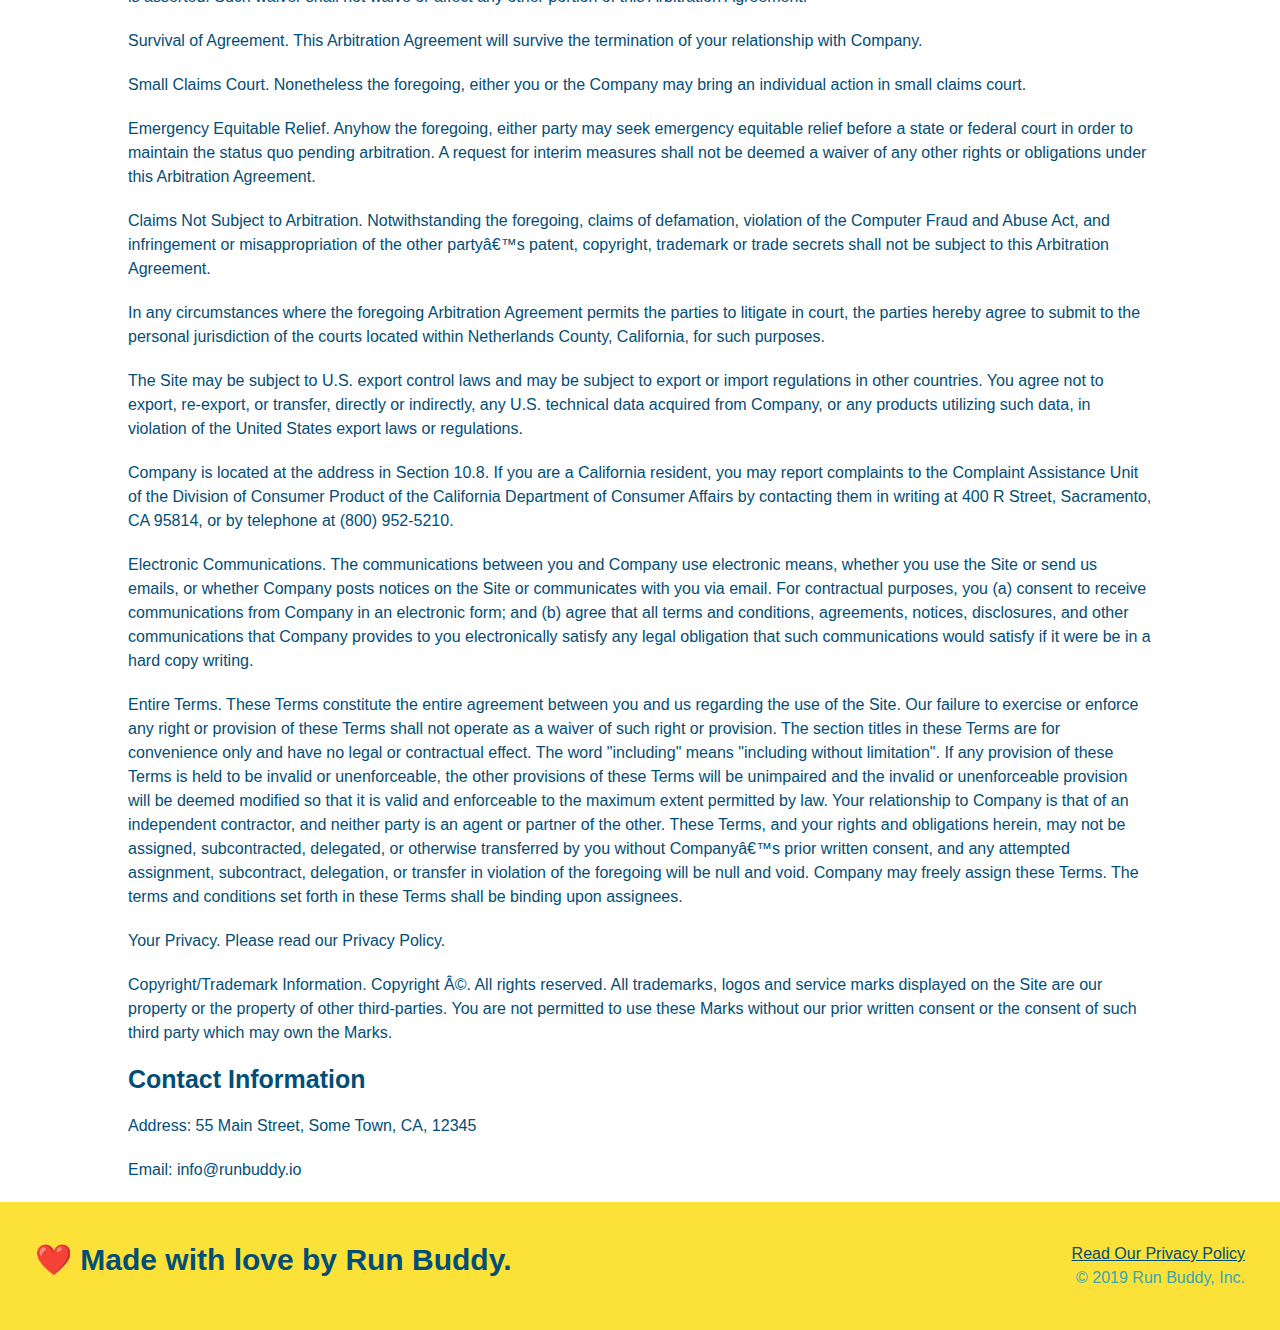
==== commit 066380c3: "made mobile responsive" ====
--- a/privacy-policy.html
+++ b/privacy-policy.html
@@ -2,6 +2,7 @@
 <html lang="en">
   
 <head>
+    <meta name="viewport" content="width=device-width, initial-scale=1.0" />
     <meta charset="UTF-8" />
     <title>Privacy Policy- Run Buddy</title>
     <link rel="stylesheet" href="./assets/css/style.css" />
--- a/assets/css/style.css
+++ b/assets/css/style.css
@@ -1,7 +1,7 @@
 * {
+  box-sizing: border-box;
   margin: 0;
   padding: 0;
-  box-sizing: border-box;
 }
 
 body {
@@ -9,191 +9,317 @@
   font-family: Helvetica, Arial, sans-serif;
 }
 
+
 header {
   padding: 20px 35px;
   background-color: #39a6b2;
+  display: flex;
+  justify-content: space-between;
+  flex-wrap: wrap;
 }
 
 header h1 {
   font-weight: bold;
+  margin: 0;
   font-size: 36px;
   color: #fce138;
+}
+
+header a {
+  text-decoration: none;
+  color: #fce138;
+}
+
+header nav {
+  margin: 7px 0;
+}
+
+header nav ul {
+  display: flex;
+  flex-wrap: wrap;
+  justify-content: space-between;
+  align-items: center;
+  list-style: none;
+}
+
+header nav ul li a {
+  padding: 10px 15px;
+  font-weight: lighter;
+  font-size: 1.55vw;
+}
+
+footer {
+  background: #fce138;
+  padding: 40px 35px;
+  display: flex;
+  justify-content: space-between;
+  flex-wrap: wrap;
+  width: 100%;
+}
+
+footer h2 {
+  color: #024e76;
+  font-size: 30px;
   margin: 0;
-  display: inline;
-}
-
-.intro {
-  text-align: center;
+}
+
+footer div {
+  line-height: 1.5;
+  text-align: right;
+}
+
+footer a {
+  color: #024e76;
+}
+
+section {
+  padding: 60px;
+}
+
+.hero {
+  background-image: url('../images/hero-bg.jpg');
+  background-size: cover;
+  background-position: center;
+  display: flex;
+  justify-content: center;
+  flex-wrap: wrap;
+  align-items: flex-start;
+}
+
+.hero-cta {
+  width: 35%;
+  text-align: right;
+  margin: 3.5%;
+  color: #fff;
+  font-size: 18px;
+  line-height: 1.2;
+}
+
+.hero-cta h2 {
+  font-style: italic;
+  font-size: 55px;
+  color: #fce138;
+}
+
+.hero-form {
+  border: 3px solid #024e76;
+  background-color: #fce138;
+  padding: 40px;
+  color: #024e76;
+  width: 40%;
+  margin: 3.5%;
+}
+
+.hero-form h3 {
+  font-size: 24px;
+  margin: 0;
+}
+.hero-form p {
+  margin: 5px 0 15px 0;
+}
+
+.form-input {
+  border: 1px solid #024e76;
+  display: block;
+  padding: 7px 10px;
+  font-size: 16px;
+  color: #024e76;
+  width: 100%;
+  margin-bottom: 15px; 
+}
+
+.hero-form label {
+  margin: 0 5px;
+}
+
+.hero-form button {
+  color: #fce138;
+  background-color: #024e76;
+  border: none;
+  padding: 10px 20px;
+  font-size: 16px;
+} 
+
+.section-title {
+  font-size: 48px;
+  border-bottom: 3px solid;
+  color: #024e76;
+  padding-bottom: 20px;
+  text-align: center;
+  margin: 0 auto 35px auto;
+  width: 50%;
+}
+
+.primary-border {
+  border-color: #fce138;
+}
+
+.secondary-border {
+  border-color: #39a6b2;
 }
 
 .intro p {
   line-height: 1.7;
   color: #39a6b2;
   width: 80%;
+  margin: 0 auto;
   font-size: 20px;
-  margin: 0px auto;
-}
-
-header a {
-  text-decoration: none;
-  color: #fce138;
-}
-
-header nav {
-  float: right;
-  margin: 7px 0;
-}
-
-header nav ul li {
-  display: inline;
-}
-
-header nav ul li a {
-  margin: 0 30px;
+  text-align: center;
+}
+
+.steps { 
+  background: #fce138;
+}
+
+.step {
+  margin: 50px auto;
+  padding-bottom: 50px;
+  width: 80%;
+  border-bottom: 1px solid #39a6b2;
+  display: flex;
+  flex-wrap: wrap;
+  align-items: center;
+  justify-content: space-between;
+}
+
+.step h3 {
+  color: #024e76;
+  font-size: 46px;
+  flex: 1 30%;
+}
+
+.step-info {
+  flex: 2 70%;
+  display: flex;
+  flex-wrap: wrap;
+  align-items: center;
+}
+
+.step-img {
+  flex: 1 12%;
+  margin-right: 20px;
+}
+
+.step-img img {
+  max-width: 100%;
+}
+
+.step-text {
+  flex: 12;
+}
+
+.step-text p {
+  color: #39a6b2;
+  font-size: 18px;
+}
+
+.step-text h4 {
+  font-size: 26px;
+  line-height: 1.5;
+  color: #024e76;
+}
+
+
+.trainers {
+  width: 100%;
+  margin: 0 auto;
+  display: flex;
+  flex-wrap: wrap;
+  justify-content: space-around;
+}
+
+.trainer {
+  margin: 20px;
+  flex: 1;
+  background: #024e76;
+  color: #fce138;
+}
+
+.trainer img {
+  width: 100%;
+}
+
+.trainer-bio {
+  padding: 25px;
+  line-height: 1.3;
+}
+
+.trainer-bio h3 {
+  font-size: 28px;
+}
+
+.trainer-bio h4 {
   font-weight: lighter;
   font-size: 22px;
-}
-
-form input {
+  margin-bottom: 15px;
+}
+
+.trainer-bio p {
+  font-size: 17px;
+}
+
+.contact {
+  background: #024e76;
+}
+
+.contact h2 {
+  color: #fce138;
+}
+
+.contact-info {
+  display: flex;
+  justify-content: space-between;
+  flex-wrap: wrap;
+}
+
+.contact-info > * {
+  flex: 1;
+  margin: 15px;
+}
+
+.contact-info iframe {
+  height: 400px;
+}
+
+.contact-info div {
+  color: white;
+}
+
+.contact-info h3 {
+  color: #fce138;
+  font-size: 32px;
+}
+
+.contact-info p, .contact-info address {
+  margin: 20px 0;
+  line-height: 1.5;
+  font-size: 16px;
+  font-style: normal;
+}
+
+.contact-form input, .contact-form textarea {
   border: 1px solid #024e76;
   display: block;
-  padding: 7px 10px;
+  padding: 7px 15px;
   font-size: 16px;
   color: #024e76;
   width: 100%;
   margin-bottom: 15px;
-}
-
-.hero-form label {
-  margin: 0 5px;
-}
-
-.hero h3 {
-font-size: 24px;
-margin: 0px
-}
-
-.hero-form p {
-  margin: 5px 0 15px 0
-}
-
-footer {
+  margin-top: 5px;
+}
+
+.contact-form button {
+  width: 100%;
+  border: none;
   background: #fce138;
-  width: 100%;
-  padding: 40px 35px;
-}
-
-footer h2 {
-  display: inline;
-  color: #024e76;
-  font-size: 30px;
-  margin: 0;
-}
-
-footer div {
-  float: right;
-  line-height: 1.5;
-  text-align: right;
-}
-
-footer a {
-  color: #024e76;
-}
-
-.hero {
-  background-image: url("../images/hero-bg.jpg");
-  height: 600px;
-  background-size: cover;
-  background-position: center;
-  position: relative;
-}
-
-.hero-form {
-  border: 3px solid #024e76;
-  background-color: #fce138;
-  padding: 20px;
-  width: 500px;
-  color: #024e76;
-  position: absolute;
-  bottom: 120px;
-  right: 140px;
-}
-
-.hero-form button {
-  color: #fce138;
-  background-color: #024e76;
-  border: none;
-  padding: 10px 20px;
+  color: #024e76;
+  text-align: center;
+  padding: 15px 0;
   font-size: 16px;
 }
 
-.steps {
-  text-align: center;
-  background: #fce138;
-}
-
-.section-title {
-  font-size: 55px;
-  color: #024e76;
-  margin-bottom: 35px;
-  padding: 0 100px 20px 100px;
-  display: inline-block;
-  border-bottom: 3px solid;
-}
-
-.primary-border {
-  border-color: #fce138;
-}
-
-.secondary-border {
-  border-color: #39a6b2;
-}
-
-.steps div {
-  margin-bottom: 80px;
-}
-
-.steps img {
-  width: 15%;
-  margin: 10px 0;
-}
-
-.steps h3 {
-  color: #024e76;
-  font-size: 46px;
-  margin-top: 10px;
-}
-
-.steps p {
-  color: #39a6b2;
-  font-size: 23px;
-}
-
-.steps span {
-  font-size: 38px;
-}
-
-.trainers {
-  text-align: center;
-}
-
-.trainer {
-  width: 900px;
-  margin: 0 auto 30px auto;
-  background: #024e76;
-  color: #fce138;
-  overflow: auto
-}
-
-.trainer img {
-  width: 35%;
-  float: left;
-}
-
-.trainer-bio {
-  padding: 35px;
-  float: left;
-  width: 65%;
+.contact-info a {
+  color: #fce138;
 }
 
 .text-left {
@@ -204,58 +330,113 @@
   text-align: right;
 }
 
-.trainer-bio h3 {
-  font-size: 32px;
-  margin-bottom: 8px;
-}
-
-.trainer-bio h4 {
-  font-weight: lighter;
-  font-size: 26px;
-  margin-bottom: 25px;
-}
-
-.trainer-bio p {
-  font-size: 17px;
-  line-height: 1.3;
-}
-
-.contact {
-  background: #024e76;
-  text-align: center;
-}
-
-.contact h2 {
-  color: #fce138;
-}
-
-.contact-info iframe {
-  width: 400px;
-  height: 400px;
-}
-
-.contact-info div {
-  width: 410px;
-  display: inline-block;
-  vertical-align: top;
-  text-align: left;
-  margin: 30px 0 0 60px;
-  color: white;
-}
-
-.contact-info h3 {
-  color: #fce138;
-  font-size: 32px;
-}
-
-.contact-info p, 
-.contact-info address {
-  margin: 20px 0;
-  line-height: 1.5;
-  font-size: 20px;
-  font-style: normal;
-}
-
-.contact-info a {
-  color: #fce138;
+.flex-row {
+  display: flex;
+}
+
+/* MEDIA QUERY FOR SMALLER DESKTOP SCREENS AND SMALLER */
+@media screen and (max-width: 980px) {
+  header {
+    padding-bottom: 0;
+    justify-content: center;
+  }
+
+  header h1 {
+    width: 100%;
+    text-align: center;
+  }
+
+  header nav ul {
+    margin-top: 20px;
+    width: 100%;
+    justify-content: center;
+  }
+
+  header nav ul li a {
+    font-size: 20px;
+  }
+
+  footer h2, footer div {
+    text-align: center;
+    width: 100%;
+  }
+}
+
+.hero-cta, .hero-form {
+  width: 100%;
+}
+
+.hero-cta {
+  text-align: center;
+}
+
+.section-title {
+  width: 80%;
+}
+
+.trainer {
+  flex: 0 70%;
+}
+
+.contact-info iframe{
+  flex: 1 100%;
+}
+
+@media screen and (max-width: 768px) {
+  section {
+    padding: 30px 15px;
+  }
+}
+
+.step h3 {
+  flex: 1 100%;
+  text-align: center;
+}
+
+.step-info {
+  flex: 2 100%;
+  text-align: center;
+  justify-content: center;
+}
+
+.step-img {
+  flex: 0 32%;
+  margin-right: 0;
+  margin-top: 15px;
+  margin-bottom: 15px;
+}
+
+.step-text {
+  flex: 100%;  
+}
+
+@media screen and (max-width: 575px) {
+
+  .hero-form button {
+    width: 100%;
+  }
+
+  .section-title {
+    width: 95%;
+  }
+
+  .intro p {
+    width: 100%;
+  }
+
+  .trainer {
+    flex: 0 100%;
+  }
+
+  .contact-info {
+    text-align: center;
+  }
+
+  .contact-info > * {
+    flex: 0 100%;
+  }
+}
+
+.contact-form {
+  order: 3;
 }